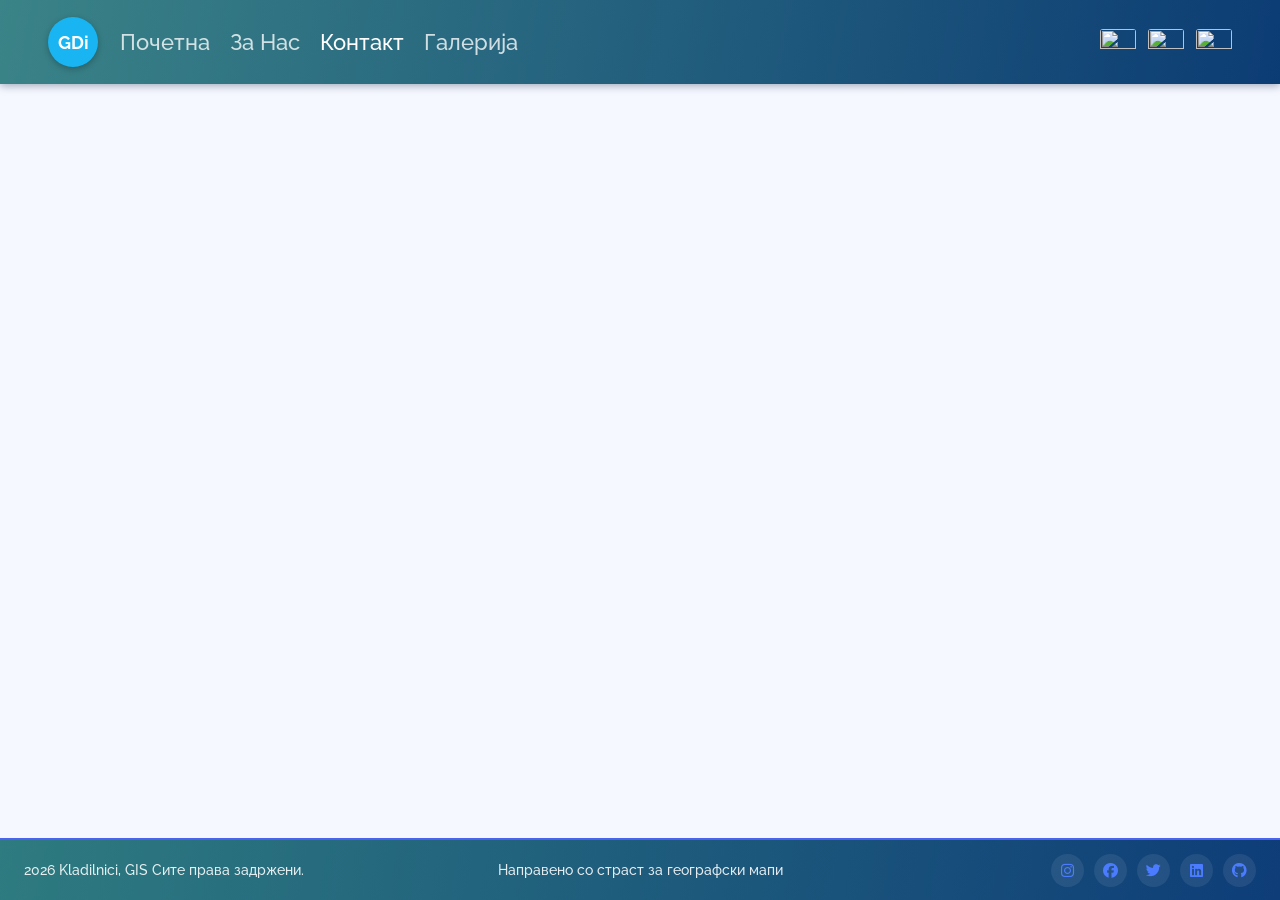
==== Pages/Contact.html @ 3843266e "First commit of my site." ====
<!DOCTYPE html>
<html lang="mk">
<head>
    <meta charset="UTF-8" />
    <meta name="viewport" content="width=device-width, initial-scale=1.0" />

    <title>Contact</title>

    <link rel="stylesheet" href="../css/footer.css" />
    <script src="../Js/layout.js" defer></script>
</head>

<body>
<main>

</main>
</body>
</html>
---- css/footer.css ----
.site-footer {
    --footer-from: #2e7b80;
    --footer-to:   #0e3d78;
    --footer-line: #4a63f0;
    --icon-color:  #4b7bff;

    background: linear-gradient(100deg, var(--footer-from) 0%, var(--footer-to) 100%);
    border-top: 2px solid var(--footer-line);
    color: rgba(255, 255, 255, 0.88);
    font-family: "Raleway", system-ui, sans-serif;
    font-weight: 500;
    font-size: 14px;
}

.site-footer__inner {
    max-width: 1400px;
    margin: 0 auto;
    padding: 0 24px;
    min-height: 60px;
    display: grid;
    grid-template-columns: 1fr auto 1fr;
    align-items: center;
    gap: 16px;
}

.site-footer__copy    { justify-self: start; }
.site-footer__tagline { justify-self: center; text-align: center; }

.site-footer__social {
    justify-self: end;
    display: flex;
    gap: 10px;
    margin: 0;
    padding: 0;
    list-style: none;
}

.site-footer__social a {
    width: 33px;
    height: 33px;
    border-radius: 50%;
    display: grid;
    place-items: center;
    background: rgba(255, 255, 255, 0.08);
    color: var(--icon-color);
    font-size: 15px;
    text-decoration: none;
    transition: background 0.2s, color 0.2s, transform 0.2s;
}

.site-footer__social a:hover,
.site-footer__social a:focus-visible {
    background: rgba(255, 255, 255, 0.2);
    color: #fff;
    transform: translateY(-2px);
}

@media (max-width: 720px) {
    .site-footer__inner {
        grid-template-columns: 1fr;
        justify-items: center;
        padding: 20px 16px;
        text-align: center;
    }
    .site-footer__copy,
    .site-footer__social { justify-self: center; }
}
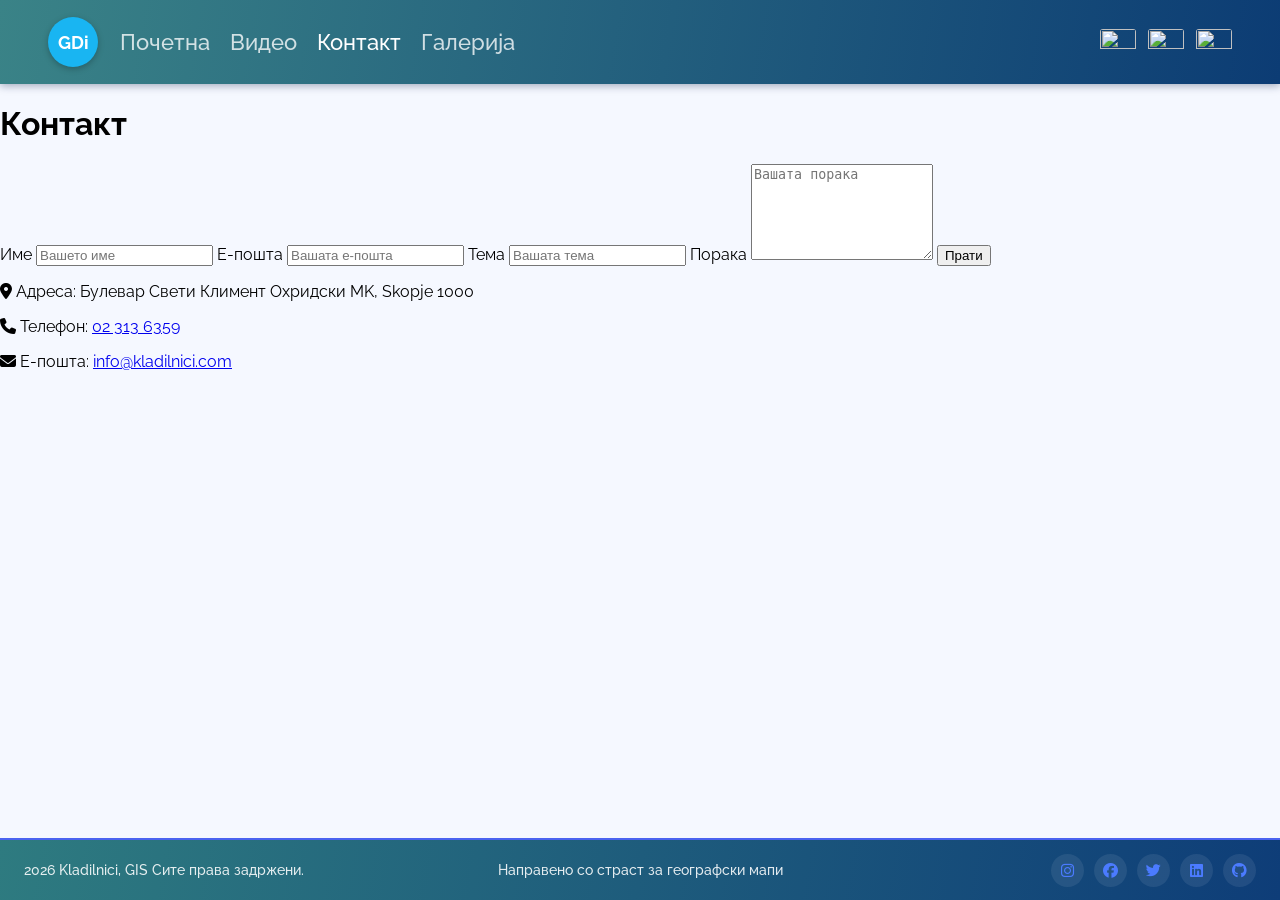
==== commit 2fed3d5c: "Add Contact page" ====
--- a/Pages/Contact.html
+++ b/Pages/Contact.html
@@ -6,13 +6,50 @@
 
     <title>Contact</title>
 
-    <link rel="stylesheet" href="../css/footer.css" />
+    <link rel="stylesheet" href="../css/contact.css"/>
+    <link rel="stylesheet" href="https://cdnjs.cloudflare.com/ajax/libs/leaflet/1.9.4/leaflet.css">
+    <script src="https://cdnjs.cloudflare.com/ajax/libs/leaflet/1.9.4/leaflet.js"></script>
+    <script src="../Js/contact.js" defer></script>
     <script src="../Js/layout.js" defer></script>
 </head>
 
 <body>
 <main>
+    <h1 class="page-title">Контакт</h1>
+    <div class="contact-wrapper">
 
+        <!-- LEFT SIDE -->
+        <div class="contact-left">
+            <form class="contact-form">
+                <label for="name">Име</label>
+                <input type="text" id="name" name="name" placeholder="Вашето име">
+
+                <label for="email">Е-пошта</label>
+                <input type="email" id="email" name="email" placeholder="Вашата е-пошта">
+
+                <label for="subject">Тема</label>
+                <input type="text" id="subject" name="subject" placeholder="Вашата тема">
+
+                <label for="message">Порака</label>
+                <textarea id="message" name="message" rows="6" placeholder="Вашата порака"></textarea>
+
+                <button type="submit">Прати</button>
+            </form>
+        </div>
+
+        <!-- RIGHT SIDE -->
+        <div class="contact-right">
+            <div id="map"></div>
+
+            <div class="contact-info">
+                <p><i class="fa-solid fa-location-dot"></i> Адреса: Булевар Свети Климент Охридски MK, Skopje 1000</p>
+                <p><i class="fa-solid fa-phone"></i> Телефон: <a href="tel:+38970123456">02 313 6359</a></p>
+                <p><i class="fa-solid fa-envelope"></i> Е-пошта: <a href="https://mail.google.com/mail/?view=cm&to=info@kladilnici.com" target="_blank" rel="noopener">info@kladilnici.com</a></p>
+            </div>
+
+        </div>
+
+    </div>
 </main>
 </body>
 </html>
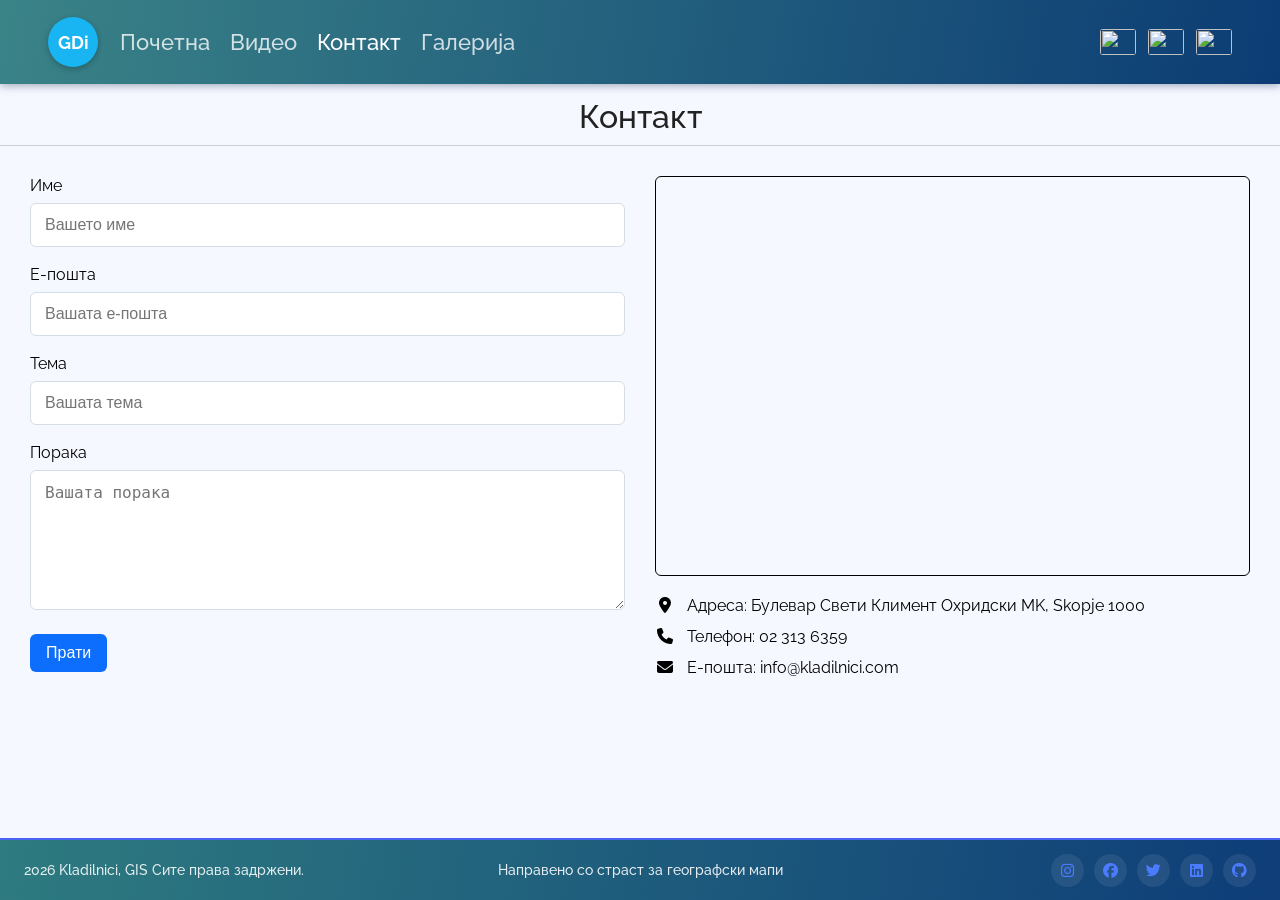
==== commit f21c84dd: "Add some changes in contact page (css/js) and video section-css" ====
--- a/Pages/Contact.html
+++ b/Pages/Contact.html
@@ -2,10 +2,8 @@
 <html lang="mk">
 <head>
     <meta charset="UTF-8" />
-    <meta name="viewport" content="width=device-width, initial-scale=1.0" />
-
+    <meta name="viewport" content="width=device-width, initial-scale=1"/>
     <title>Contact</title>
-
     <link rel="stylesheet" href="../css/contact.css"/>
     <link rel="stylesheet" href="https://cdnjs.cloudflare.com/ajax/libs/leaflet/1.9.4/leaflet.css">
     <script src="https://cdnjs.cloudflare.com/ajax/libs/leaflet/1.9.4/leaflet.js"></script>
--- a/css/contact.css
+++ b/css/contact.css
@@ -0,0 +1,93 @@
+.page-title {
+    margin: 0;
+    padding: 14px 24px 10px;
+    text-align: center;
+    font-size: 32px;
+    font-weight: 500;
+    color: #222;
+    border-bottom: 1px solid #c9ced6;
+}
+
+/* Two columns: form on the left, map on the right */
+.contact-wrapper {
+    display: grid;
+    grid-template-columns: 1fr 1fr;
+    gap: 30px;
+    padding: 30px;
+}
+
+.contact-form label {
+    display: block;
+    margin: 18px 0 8px;
+}
+
+/* NEW: first label ("Име") starts at the same line as the top of the map */
+.contact-form label:first-of-type {
+    margin-top: 0;
+}
+
+.contact-form input,
+.contact-form textarea {
+    width: 100%;
+    padding: 12px 14px;
+    border: 1px solid #d5dde6;
+    border-radius: 6px;
+    font-size: 16px;
+    box-sizing: border-box;
+}
+
+.contact-form textarea {
+    resize: vertical;
+}
+
+.contact-form button {
+    margin-top: 20px;
+    padding: 10px 16px;
+    background: #0d6efd;
+    color: white;
+    border: none;
+    border-radius: 6px;
+    font-size: 16px;
+    cursor: pointer;
+}
+
+.contact-form button:hover {
+    background: #0b5ed7;
+}
+
+/* On phones: stack the columns */
+@media (max-width: 768px) {
+    .contact-wrapper {
+        grid-template-columns: 1fr;
+    }
+}
+
+#map {
+    width: 100%;
+    height: 400px;
+    border-radius: 6px;
+    border: 1px solid #000;
+}
+
+.contact-info {
+    margin-top: 20px;
+}
+
+.contact-info p {
+    margin: 12px 0;
+    font-size: 16px;
+}
+
+.contact-info i {
+    width: 20px;
+    margin-right: 8px;
+    text-align: center;
+}
+.contact-info a {
+    color: inherit;
+    text-decoration: none;
+}
+
+.contact-info a:hover {
+    text-decoration: underline;
+}
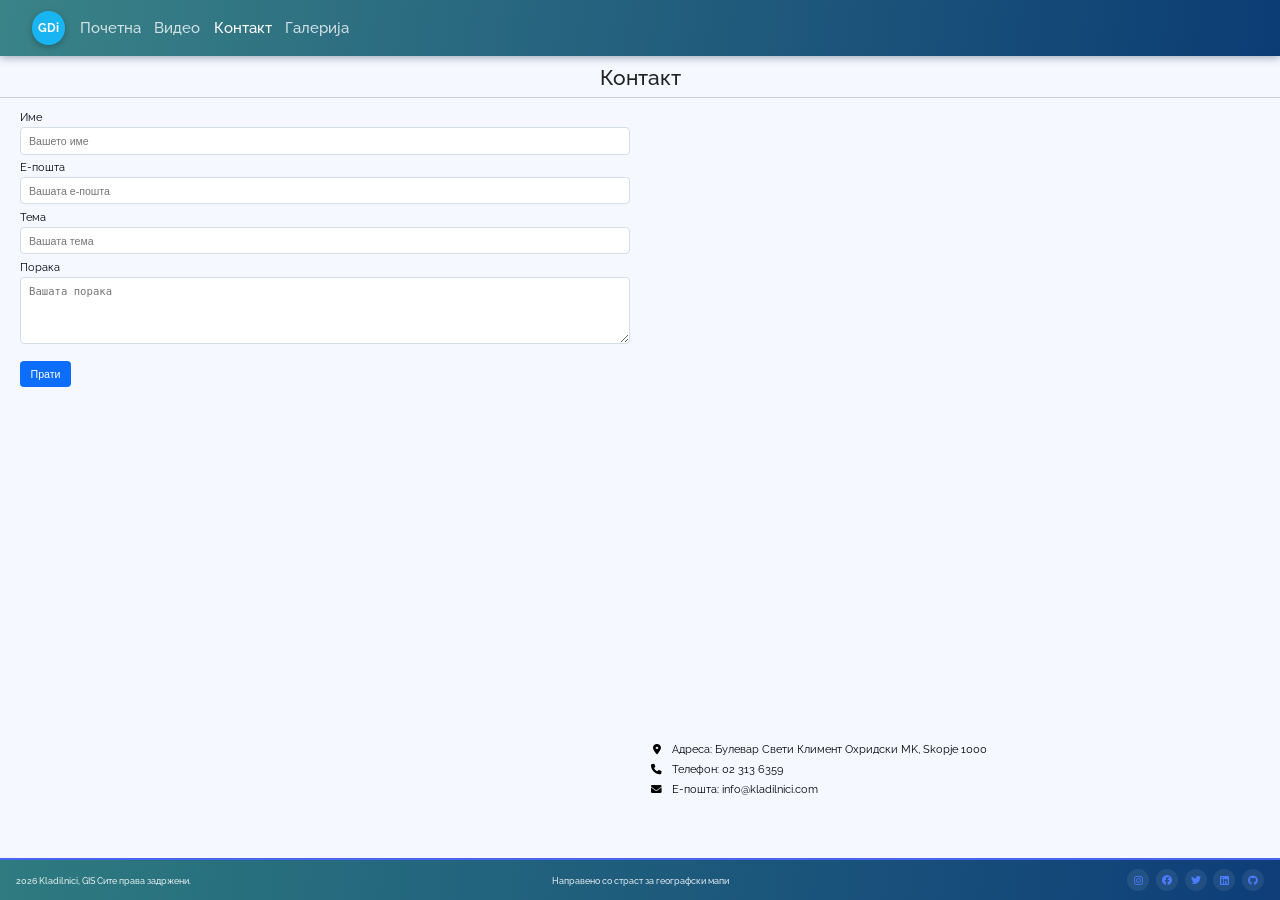
==== commit fc6f4d93: "Add some changes and add new map page (js and css)" ====
--- a/Pages/Contact.html
+++ b/Pages/Contact.html
@@ -29,7 +29,7 @@
                 <input type="text" id="subject" name="subject" placeholder="Вашата тема">
 
                 <label for="message">Порака</label>
-                <textarea id="message" name="message" rows="6" placeholder="Вашата порака"></textarea>
+                <textarea id="message" name="message" rows="4" placeholder="Вашата порака"></textarea>
 
                 <button type="submit">Прати</button>
             </form>
--- a/css/contact.css
+++ b/css/contact.css
@@ -1,8 +1,8 @@
 .page-title {
     margin: 0;
-    padding: 14px 24px 10px;
+    padding: 0.73vw 1.25vw 0.52vw;
     text-align: center;
-    font-size: 32px;
+    font-size: 1.67vw;
     font-weight: 500;
     color: #222;
     border-bottom: 1px solid #c9ced6;
@@ -12,16 +12,17 @@
 .contact-wrapper {
     display: grid;
     grid-template-columns: 1fr 1fr;
-    gap: 30px;
-    padding: 30px;
+    gap: 1.56vw;
+    padding: 1.04vw 1.56vw;
 }
 
 .contact-form label {
     display: block;
-    margin: 18px 0 8px;
+    margin: 0.52vw 0 0.31vw;
+    font-size: 0.83vw;
 }
 
-/* NEW: first label ("Име") starts at the same line as the top of the map */
+/* First label ("Име") starts at the same line as the top of the map */
 .contact-form label:first-of-type {
     margin-top: 0;
 }
@@ -29,10 +30,10 @@
 .contact-form input,
 .contact-form textarea {
     width: 100%;
-    padding: 12px 14px;
+    padding: 0.52vw 0.63vw;
     border: 1px solid #d5dde6;
-    border-radius: 6px;
-    font-size: 16px;
+    border-radius: 0.31vw;
+    font-size: 0.83vw;
     box-sizing: border-box;
 }
 
@@ -41,13 +42,13 @@
 }
 
 .contact-form button {
-    margin-top: 20px;
-    padding: 10px 16px;
+    margin-top: 1.04vw;
+    padding: 0.52vw 0.83vw;
     background: #0d6efd;
     color: white;
     border: none;
-    border-radius: 6px;
-    font-size: 16px;
+    border-radius: 0.31vw;
+    font-size: 0.83vw;
     cursor: pointer;
 }
 
@@ -55,34 +56,26 @@
     background: #0b5ed7;
 }
 
-/* On phones: stack the columns */
-@media (max-width: 768px) {
-    .contact-wrapper {
-        grid-template-columns: 1fr;
-    }
-}
-
 #map {
-    width: 100%;
-    height: 400px;
-    border-radius: 6px;
-    border: 1px solid #000;
+    height: calc(100vh - 22vw);
+    min-height: 11.5vw;
 }
 
 .contact-info {
-    margin-top: 20px;
+    margin-top: 1.04vw;
 }
 
 .contact-info p {
-    margin: 12px 0;
-    font-size: 16px;
+    margin: 0.63vw 0;
+    font-size: 0.83vw;
 }
 
 .contact-info i {
-    width: 20px;
-    margin-right: 8px;
+    width: 1.04vw;
+    margin-right: 0.42vw;
     text-align: center;
 }
+
 .contact-info a {
     color: inherit;
     text-decoration: none;
@@ -90,4 +83,60 @@
 
 .contact-info a:hover {
     text-decoration: underline;
+}
+
+/* On phones: stack the columns, use normal px sizes again */
+@media (max-width: 440px) {
+    .page-title {
+        padding: 14px 24px 10px;
+        font-size: 24px;
+    }
+
+    .contact-wrapper {
+        grid-template-columns: 1fr;
+        gap: 20px;
+        padding: 20px 16px;
+    }
+
+    .contact-form label {
+        margin: 10px 0 6px;
+        font-size: 16px;
+    }
+
+    .contact-form label:first-of-type {
+        margin-top: 0;
+    }
+
+    .contact-form input,
+    .contact-form textarea {
+        padding: 10px 12px;
+        border-radius: 6px;
+        font-size: 16px;
+    }
+
+    .contact-form button {
+        margin-top: 20px;
+        padding: 10px 16px;
+        border-radius: 6px;
+        font-size: 16px;
+    }
+
+    #map {
+        height: 300px;
+        min-height: 0;
+    }
+
+    .contact-info {
+        margin-top: 20px;
+    }
+
+    .contact-info p {
+        margin: 12px 0;
+        font-size: 16px;
+    }
+
+    .contact-info i {
+        width: 20px;
+        margin-right: 8px;
+    }
 }
